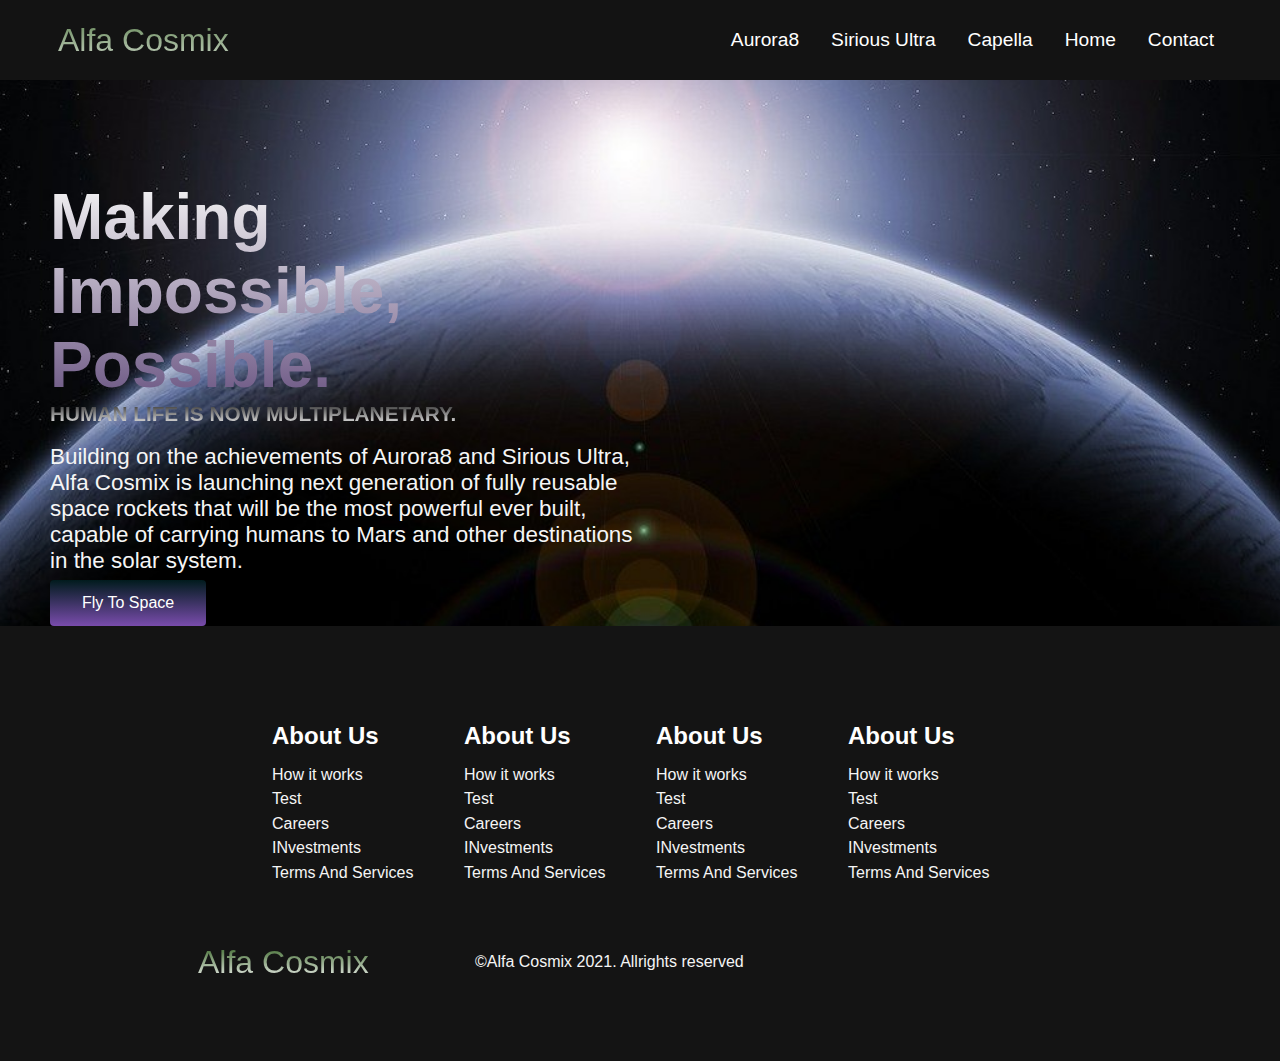
==== aurora8.html @ 362b3335 "all new pages" ====
<!DOCTYPE html>
<html lang="en">
  <head>
    <meta charset="UTF-8" />

    <meta http-equiv="Content-Language" content="en" />
    <meta name="Alfa Cosmix" />
    <meta
      name="keywords"
      content="space,,aerospace,,mars,Aurora8,moon,rockets"
    />
    <meta
      name="description"
      content="Alfa Cosmix designs, manufactures and launches advanced rockets and spacecraft. The company was founded in 2021 to revolutionize space technology, with the ultimate goal of enabling people to live on other planets."
    />
    <meta property="og:locale" content="en_US" />
    <meta property="og:type" content="website" />
    <meta property="og:title" content="Alfa Cosmix" />
    <meta
      property="og:description"
      content="Alfa Cosmix designs, manufactures and launches advanced rockets and spacecraft."
    />
    <meta property="og:site_name" content="alfacosmix" />
    <meta
      property="og:image"
      content="https://www.alfacosmix.com/static/images/share.jpg"
    />
    <meta itemprop="name" content="Alfa Cosmix" />
    <meta
      itemprop="image"
      content="https://www.alfacosmix.com/static/images/share.jpg"
    />
    <meta property="og:url" content="http://www.alfacosmix.com" />
    <meta http-equiv="X-UA-Compatible" content="IE=edge" />
    <meta name="viewport" content="width=device-width, initial-scale=1.0" />
    <title>Alfa Cosmix</title>
    <link rel="stylesheet" href="style.css" />
    <link
      rel="stylesheet"
      href="https://use.fontawesome.com/releases/v5.15.4/css/all.css"
      integrity="sha384-DyZ88mC6Up2uqS4h/KRgHuoeGwBcD4Ng9SiP4dIRy0EXTlnuz47vAwmeGwVChigm"
      crossorigin="anonymous"
    />
    <link rel="preconnect" href="https://fonts.googleapis.com" />
    <link rel="preconnect" href="https://fonts.gstatic.com" crossorigin />
  </head>
  <body>
    <!--Navbar section-->
    <nav class="navbar">
      <div class="navbar_container">
        <a href="/index.html" id="navbar_logo" alt="Logo">
          <i class="fab fa-galactic-senate"></i>
          Alfa Cosmix</a
        >
        <div class="navbar_toggle" id="mobile-menu">
          <span class="bar"></span>
          <span class="bar"></span>
          <span class="bar"></span>
        </div>

        <ul class="navbar_menu" id="navbar_menu">
          <!--JS Part-->
          <!-- <li class="navbar_btn">
        <a href="" class="button">Sign Up</a>
      </li> -->
        </ul>
      </div>
    </nav>
    <!--Hero Section-->

    <div class="main">
      <div class="main_container">
        <div class="main_content">
          <h1>Making Impossible, Possible.</h1>
          <h2>HUMAN LIFE IS NOW MULTIPLANETARY.</h2>
          <p>
            Building on the achievements of Aurora8 and Sirious Ultra, Alfa
            Cosmix is launching next generation of fully reusable space rockets
            that will be the most powerful ever built, capable of carrying
            humans to Mars and other destinations in the solar system.
          </p>
          <button class="main_btn"><a href="/">Fly To Space</a></button>
        </div>
      </div>
    </div>

  
    <!--Footer Section-->
    <div class="footer_container">
      <div class="footer_links">
        <div class="footer_link-wrapper">
          <div class="footer_link-items">
            <h2>About Us</h2>
            <a href="/">How it works</a>
            <a href="/">Test</a>
            <a href="/">Careers</a>
            <a href="/">INvestments</a>
            <a href="/">Terms And Services</a>
          </div>
          <div class="footer_link-items">
            <h2>About Us</h2>
            <a href="/">How it works</a>
            <a href="/">Test</a>
            <a href="/">Careers</a>
            <a href="/">INvestments</a>
            <a href="/">Terms And Services</a>
          </div>
        </div>
        <div class="footer_link-wrapper">
          <div class="footer_link-items">
            <h2>About Us</h2>
            <a href="/">How it works</a>
            <a href="/">Test</a>
            <a href="/">Careers</a>
            <a href="/">INvestments</a>
            <a href="/">Terms And Services</a>
          </div>
          <div class="footer_link-items">
            <h2>About Us</h2>
            <a href="/">How it works</a>
            <a href="/">Test</a>
            <a href="/">Careers</a>
            <a href="/">INvestments</a>
            <a href="/">Terms And Services</a>
          </div>
        </div>
      </div>
      <div class="social_media">
        <div class="social_media-wrap">
          <div class="footer_logo">
            <a href="/" id="footer_logo"
              ><i class="fab fa-galactic-senate"></i>Alfa Cosmix</a
            >
          </div>
          <p class="website_rights">
            &copy;Alfa Cosmix 2021. Allrights reserved
          </p>
          <div class="social_icons">
            <a href="" class="social_icon-link" target="_blank">
              <i class="fab fa-facebook"></i>
            </a>
            <a href="" class="social_icon-link" target="_blank">
              <i class="fab fa-instagram"></i>
            </a>
            <a href="" class="social_icon-link" target="_blank">
              <i class="fab fa-twitter"></i>
            </a>
            <a href="" class="social_icon-link" target="_blank">
              <i class="fab fa-linkedin"></i>
            </a>
            <a href="" class="social_icon-link" target="_blank">
              <i class="fab fa-youtube"></i>
            </a>
          </div>
        </div>
      </div>
    </div>

    <script src="main.js"></script>
  </body>
</html>
---- style.css ----
* {
  box-sizing: border-box;
  margin: 0;
  padding: 0;
  font-family: 'M PLUS 1 Code', sans-serif;
  
}

.navbar {
  background: #131313;
  height: 80px;
  display: flex;
  justify-content: center;
  align-items: center;
  font-size: 1.2rem;
  position: sticky;
  top: 0;
  z-index: 999;
}

.navbar_container {
  display: flex;
  justify-content: space-between;
  height: 80px;
  z-index: 1;
  width: 100%;
  max-width: 1300px;
  
  margin: 0 auto;
  padding: 0 50px;
}
#navbar_logo {
  background-color: #ff4599;
  background-image: linear-gradient(to top, whitesmoke 0%, #356323 100%);
  background-size: 100%;
  -webkit-background-clip: text;
  -moz-background-clip: text;
  -moz-text-fill-color: transparent;
  -webkit-text-fill-color: transparent;
  display: flex;
  align-items: center;
  cursor: pointer;
  text-decoration: none;
  font-size: 2rem;
}

.fa-galactic-senate {
  margin-right: 0.5rem;
}
.navbar_menu {
  display: flex;
  align-items: center;
  list-style: none;
  text-align: center;
}
.navbar_item {
  height: 80px;
}
.navbar_item:nth-child(3){
  margin-right:8rem;
}
.navbar_item:nth-child(2){

}
.navbar_links {
  color: #ffffff;
  display: flex;
  align-items: center;
  justify-content: center;
  text-decoration: none;
  padding: 0 1rem;
  height: 100%;
}
.navbar_btn {
  display: flex;
  justify-content: center;
  align-items: center;
  padding: 0 1rem;
  width: 100%;
}
.button {
  display: flex;
  justify-content: center;
  align-items: center;
  text-decoration: none;
  padding: 10px 20px;
  height: 100%;
  border: none;
  outline: none;
  border-radius: 4px;
  background: #292626;
  color: whitesmoke;
}

.button:hover {
  background: #bbbdae;
  transition: all 0.6 ease-in-out;
}

.navbar_links:hover {
  color: #8a4fa5;
 
  stroke-dashoffset: 0;
	transition-timing-function: cubic-bezier(0.8, 1, 0.7, 1);
	transition-duration: 0.3s;

  
}
@media screen and (max-width: 960px) {
  .navbar_container {
    display: flex;
    justify-content: space-between;
    height: 80px;
    z-index: 1;
    width: 100%;
    max-width: 1300px;
    padding: 0;
  }
  .navbar_menu {
    display: grid;
    grid-template-columns: auto;
    margin: 0;
    width: 100%;
    position: absolute;
    top: -100px;
    opacity: 0;
    transition: all 0.5s ease;
    height: 70vh;
    z-index: -1;
    background: #131313;
  }
  .navbar_menu.active {
    background: #131313;
    top: 100%;
    opacity: 1;
    transition: all 0.5s ease;
    z-index: 99;
    height: 70vh;
    font-size: 1.6rem;
  }

  #navbar_logo {
    padding-left: 25px;
  }
  .navbar_toggle .bar {
    width: 25px;
    height: 3px;
    margin: 5px auto;
    transition: all 0.3 ease-in-out;
    background: #fff;
  }

  .navbar_item {
    width: 100%;
  }
  .navbar_links {
    text-align: center;
    padding: 2rem;
    width: 100%;
    display: table;
  }

  #mobile_menu {
    position: absolute;
    top: 20%;
    right: 5%;
    transform: translate(5%, 20%);
  }

  .navbar_btn {
    padding-bottom: 2rem;
  }
  .button {
    display: flex;
    justify-content: center;
    align-items: center;
    width: 80%;
    height: 80px;
    margin: 0;
  }

  .navbar_toggle .bar {
    display: block;
    cursor: pointer;
  }

  /*burger nav animation */

  #mobile-menu.is-active .bar:nth-child(2) {
    opacity: 0;
  }
  #mobile-menu.is-active .bar:nth-child(1) {
    transform: translateY(8px) rotate(45deg);
  }
  #mobile-menu.is-active .bar:nth-child(3) {
    transform: translateY(-8px) rotate(-45deg);
  }
}

/*Hero organisation*/

.main
{
  background-image: url(images/planet.jpg);
  /* transform: translate3d(-10.87px, -2.8157px, 0px); */
  width: 100%;
  background-position: center;
  background-size: cover;
  background-repeat: no-repeat;
  background-attachment: fixed;



}
.main_container{
  display: grid;
  grid-template-columns: 1fr 1fr;
  align-items: center;
  justify-self: center;
  margin: 0 auto;
  
 
  z-index: 1;
  width: 100%;
  max-width: 1300px;
  padding: 0 50px;

}.main_content h1{
  margin-top: 100px;
}

.main_content h1,.main_content h2{
  font-size: 4rem;
  background-color: #e2ddcd;
  background-image:linear-gradient(to top,#6b5683 0%,whitesmoke 100%) ;
  background-size: 100%;
  -webkit-background-clip: text;
  -moz-background-clip: text;
  -webkit-text-fill-color: transparent;
  -moz-text-fill-color:transparent;
}
.main_content h2{
  background-image:linear-gradient(to top,whitesmoke 0%,#232323 100%) ;
  font-size: 1.3rem;
}
.main_content p{
  margin-top: 1.1rem;
  font-size: 1.4rem;
  
  color: whitesmoke;
}
.main_btn{
  font-size: 1rem;
  background-image: linear-gradient(to top,rgb(121, 76, 172) 0%,#011b1d 100%);
  padding:14px 32px;
  border: none;
  border-radius: 4px;
  color:whitesmoke;
  margin-top: 0.4rem;
  cursor: pointer;
  position: relative;
  transition: all 0.4s;
  outline:none;

}
.main_btn a{
  position: relative;
  z-index: 2;
  color: #fff;
  text-decoration: none;

}
.main_btn:after{
  position: absolute;
  content: '';
  top:0;
  left:0;
  width: 0;
  height: 100%;
  background:#917eb4;
  transition: all 0.4s;
  border-radius:4px;

}

.main_btn:hover{
  color: white;
}
.main_btn:hover:after{
  width: 100%;

}




/*aurora,ultra,capella*/

.single_rocket{
  background:#141414;
  display: block;
  flex-direction: column;
  align-items: center;



}
.single_rocket h1{
  text-align: center;
  background-color: #2e1c3d;
  background-image: linear-gradient(to right,#fff 0%,#6b696d 100%);
  background-size: 100%;

  font-size: 4rem;
  -webkit-background-clip: text;
  -moz-background-clip: text;
  -webkit-text-fill-color: transparent;
  -moz-text-fill-color:transparent;

  text-shadow: 0 0 1px rgb(232, 205, 241);
}

.single_rocket_container{
 position: relative;
 height: 100%;
 margin: 0;
 padding: 0;
 text-align: center;
  justify-content: center;
  flex-wrap: wrap;

}


.background {
  visibility: inherit;
  opacity: 1;
  position: absolute;
  height: 100%;
  margin: 0;
  padding: 0;
  background-color: #000;
  background-position: center center;
  background-repeat: no-repeat;
  background-size: cover;
}
.section_inner{
  position: relative;
    height: 100%;
    max-width: 1400px;
    margin: 0 auto;
}

.single_rocket_card{
 
  height: 525px;
  width:100%;
  border-radius: 4px;
  background-image:linear-gradient(to
  bottom,rgba(0,0,0,0) 0%,rgba(17,27,17,0.6) 100%),url('/images/mars-g09b1c4363_1920.jpg') ;
  background-size: cover;
  position: relative;
  color:white;

}
.single_rocket_card:nth-child(2){
  background-image:linear-gradient(to
  bottom,rgba(0,0,0,0) 0%,rgba(17,27,17,0.6) 100%),url('/images/moon-ga2c337db3_1920.jpg') ;
}

.single_rocket_card:nth-child(3){
  background-image:linear-gradient(to
  bottom,rgba(0,0,0,0) 0%,rgba(17,27,17,0.6) 100%),url('/images/corridor-g80acf60a2_1920.jpg') ;
}


.single_rocket h2{
  position: absolute;
  top:340px;
  left:30px;
  font-size: 2rem;

}
.single_rocket_card p{
  position: absolute;
  top:400px;
  left:30px;
  

}
.single_rocket_card button{
  color:whitesmoke;
  padding:10px 20px;
  border:none;
  outline:none;
  border-radius: 4px;
  background:#232323;
  position: absolute;
  top:440px;
  left:30px;
  font-size: 1rem;
  cursor: pointer;
  transition: transform .6s cubic-bezier(.19,1,.22,1),-webkit-transform .6s cubic-bezier(.19,1,.22,1);
}



.single_rocket_card button:hover{
  background: #bbbdae;
  transition: all 0.6 ease;
}

@media  screen and(max-width:960px) {
  
.single_rocket{
  height: 1600px;
  }

  .single_rocket h1{
    font-size: 1.5rem;
    margin-top: 12rem;

  }

}

@media  screen and(max-width:480px) {
  
.single_rocket{
  height: 1300px;
  }

.single_rocket h1{
    font-size: 2rem;
  text-align: center;
    
  }
  .single_rocket_card{
    width: 100%;
  }

}

/*mobile responsive*/
@media screen and(max-width:960px){
  .main_content h1{
    margin-top: 25px !important;
  }
}

@media screen and(max-width:768px) {
  .main_container{
    display: grid;
    grid-template-columns: auto;
    align-items: center;
    justify-self: center;
    width: 100%;
    margin: 0 auto;
    

  }
  .main_content{
    text-align: center;
    margin-bottom: 4rem;

  }
  .main_content h1{
    font-size: 2.5rem;
    
    margin-top: 25px;
  }

  .main_content h2{
    font-size: 3rem;

  }
  .main_content p{
    margin-top: 1rem;
    font-size: 1.5rem;
  }


}

@media screen and(max-width:480px) {
  .main_content h1{
    font-size: 2rem;
    margin-top: 2rem;
  }

  .main_content h2{
    font-size: 2rem;

  }
  .main_content p{
    margin-top: 1rem;
    font-size: 1.5rem;
  }

  .main_btn{
    padding:12px 36px;
    margin: 2.5rem 0;
  }
}

/*SEction rockets*/

.rockets{
  background:#141414;
  display: flex;
  flex-direction: column;
  align-items: center;



}
.rockets h1{
  text-align: center;
  background-color: #2e1c3d;
  background-image: linear-gradient(to right,#fff 0%,#6b696d 100%);
  background-size: 100%;
  margin-bottom: 3rem;
  font-size: 4rem;
  -webkit-background-clip: text;
  -moz-background-clip: text;
  -webkit-text-fill-color: transparent;
  -moz-text-fill-color:transparent;

  text-shadow: 0 0 1px rgb(244, 241, 245);
}

.rockets_container{
  display: flex;
  justify-content: center;
  flex-wrap: wrap;

}

.rockets_card{
  margin:1rem;
  height: 500px;
  width:400px;
  border-radius: 4px;
  background-image:linear-gradient(to
  bottom,rgba(0,0,0,0) 0%,rgba(17,27,17,0.6) 100%),url('/images/rocket_1.jpg') ;
  background-size: cover;
  position: relative;
  color:white;

}
.rockets_card:nth-child(2){
  background-image:linear-gradient(to
  bottom,rgba(0,0,0,0) 0%,rgba(17,27,17,0.6) 100%),url('/images/rocket_2.jpg') ;
}

.rockets_card:nth-child(3){
  background-image:linear-gradient(to
  bottom,rgba(0,0,0,0) 0%,rgba(17,27,17,0.6) 100%),url('/images/rocket_3.jpg') ;
}


.rockets h2{
  position: absolute;
  top:340px;
  left:30px;
  font-size: 2rem;

}
.rockets_card p{
  position: absolute;
  top:400px;
  left:30px;
  

}
.rockets_card button{
  color:whitesmoke;
  padding:10px 20px;
  border:none;
  outline:none;
  border-radius: 4px;
  background:#232323;
  position: absolute;
  top:440px;
  left:30px;
  font-size: 1rem;
  cursor: pointer;
  transition: transform .6s cubic-bezier(.19,1,.22,1),-webkit-transform .6s cubic-bezier(.19,1,.22,1);
}

.rockets_card:hover{
  transform:scale(1.075);
  transition:0.3s ease-in;
  cursor: pointer;
}
.rockets_card button:hover{
  background: #bbbdae;
  transition: all 0.6 ease;
}

@media  screen and(max-width:960px) {
  
.rockets{
  height: 1600px;
  }

  .rockets h1{
    font-size: 1.5rem;
    margin-top: 12rem;

  }

}

@media  screen and(max-width:480px) {
  
.rockets{
  height: 1300px;
  }

.rockets h1{
    font-size: 2rem;
  text-align: center;
    
  }
  .rockets_card{
    width: 300px;
  }

}
/*footer*/

.footer_container{
  background-color: #141414;
  padding:5rem 0;
  display: flex;
  flex-direction: column;
  justify-content: center;
  align-items: center;

}
#footer_logo{
  
  background-color: #fff;
  background-image: linear-gradient(to top, whitesmoke 0%, #356323 100%);
  background-size: 100%;
  -webkit-background-clip: text;
  -moz-background-clip: text;
  -moz-text-fill-color: transparent;
  -webkit-text-fill-color: transparent;
  display: flex;
  align-items: center;
  cursor: pointer;
  text-decoration: none;
  font-size: 2rem;
}
.footer_links{
  width: 100%;
  max-width: 1000px;
  display: flex;
  justify-content: center;

}

.footer_link-wrapper{
  display: flex;
}

.footer_link-items{
  display: flex;
  flex-direction: column;
  align-items: flex-start;
  margin: 16px;
  text-align: left;
  width: 160px;
  box-sizing: border-box;

}

.footer_link-items h2{
margin-bottom: 16px;

}
.footer_link-items>h2{
  color: #fff;
}

.footer_link-items a{
  color: whitesmoke;
  text-decoration: none;
  margin-bottom: 0.4rem;

}
.footer_link-items a:hover{
  color: #393a36;
  transition: 0.4s ease-out;
}
/*Social icons*/
 .social_icon-link{
   color: white;
   font-size: 24px;

 }
 .social_media{
   max-width:1000px;
   width:100%;

 }
 .social_media-wrap{
   display: flex;
   justify-content: space-between;
   align-items: center;
   width: 90%;
   max-width: 1000px;
   margin:40px auto 0 auto;
 }
 .social_icons{
   display: flex;
   justify-content: space-between;
   align-items: center;
   width: 240px;
 }

 .social_logo{
   color: #fff;
   justify-self: flex-start;
   margin-left: 20px;
   cursor: pointer;
   text-decoration: none;
   font-size: 2rem;
   display: flex;
   align-items: center;
   margin-bottom: 16px;
 }
.website_rights{
  color: whitesmoke;
}
@media  screen and (max-width:820px) {
  .footer_links{
    padding-top: 2rem;

  }
  #footer_logo{
    margin-bottom: 2rem;
  }
  .website_rights{
    margin-bottom: 2rem;
  }
  .footer_link-wrapper{
    flex-direction: column;

  }
  .socal_media-wrap{
    flex-direction: column;

  }
}

@media screen and (max-width:480px) {
  .footer_link-items{
    margin:0;
    padding: 10px;
    width: 100%;
    
  }
}


/*author page*/

.profile{
  box-sizing: border-box;
  display: flex !important;
  margin:0;
  padding: 0;
  justify-content: center;
  align-items: center;
 
}
body {

  background: #141414;
}
.box{
 
  justify-content:center;
  align-items: center;
  flex-wrap: wrap;
  position: relative;
  width: 300px;
  height: 300px;
  min-height: 57vh;
  display: flex;
  align-items: center;
  margin: 40px;
  margin-top: 3rem;
  background: #141414;
  transition: 0.5s;

}
.box:hover{
  height: 400px;
}
.box .imgBx{
  position: absolute;
  top: 0;
  left: 0;
  width: 100%;
  height: 100%;
  padding: 10px;
  box-sizing: border-box;
}
.box .imgBx img{
  max-width: 100%;
  opacity: 0.3;
  transition: 0.5s;
}
.box:hover .imgBx img{
  opacity: 1;
}
.box:before{
  content: '';
  position: absolute;
  top: -2px;
  left: -2px;
  right: -2px;
  bottom: -2px;
  background: whitesmoke;
  z-index: -1;
}
.box:after{
  content: '';
  position: absolute;
  top: -2px;
  left: -2px;
  right: -2px;
  bottom: -2px;
  background: whitesmoke;
  z-index: -2;
  filter: blur(40px);
}
.box::before,.box::after{
  background: linear-gradient(235deg,#94279e,#010615,#551672);
}
.box .content{
  position: absolute;
  bottom: 0;
  left: 10px;
  right: 10px;
  bottom: 10px;
  height: 90px;
  background: rgba(0,0, 0, 0.4);
  display: flex;
  justify-content: center;
  align-items: center;
  text-align: center;
  opacity: 0;
  transition: 0.5s;
}
.box:hover .content{
  opacity: 1;
  
}
.box .content h2{
  font-size: 20px;
  color: #fff;
  font-weight: 400;
  line-height: 20px;
  letter-spacing: 1px;

}
.box .content span{
  font-size: 14px;
  color: #fff;
  font-weight: 200;
  line-height: 20px;
  letter-spacing: 2px;
  
}
.info{
  display:inherit;
  opacity: 1;
  color: rgb(170, 155, 155);
  justify-content: center;
  align-items: center;
  width: 40%;

}
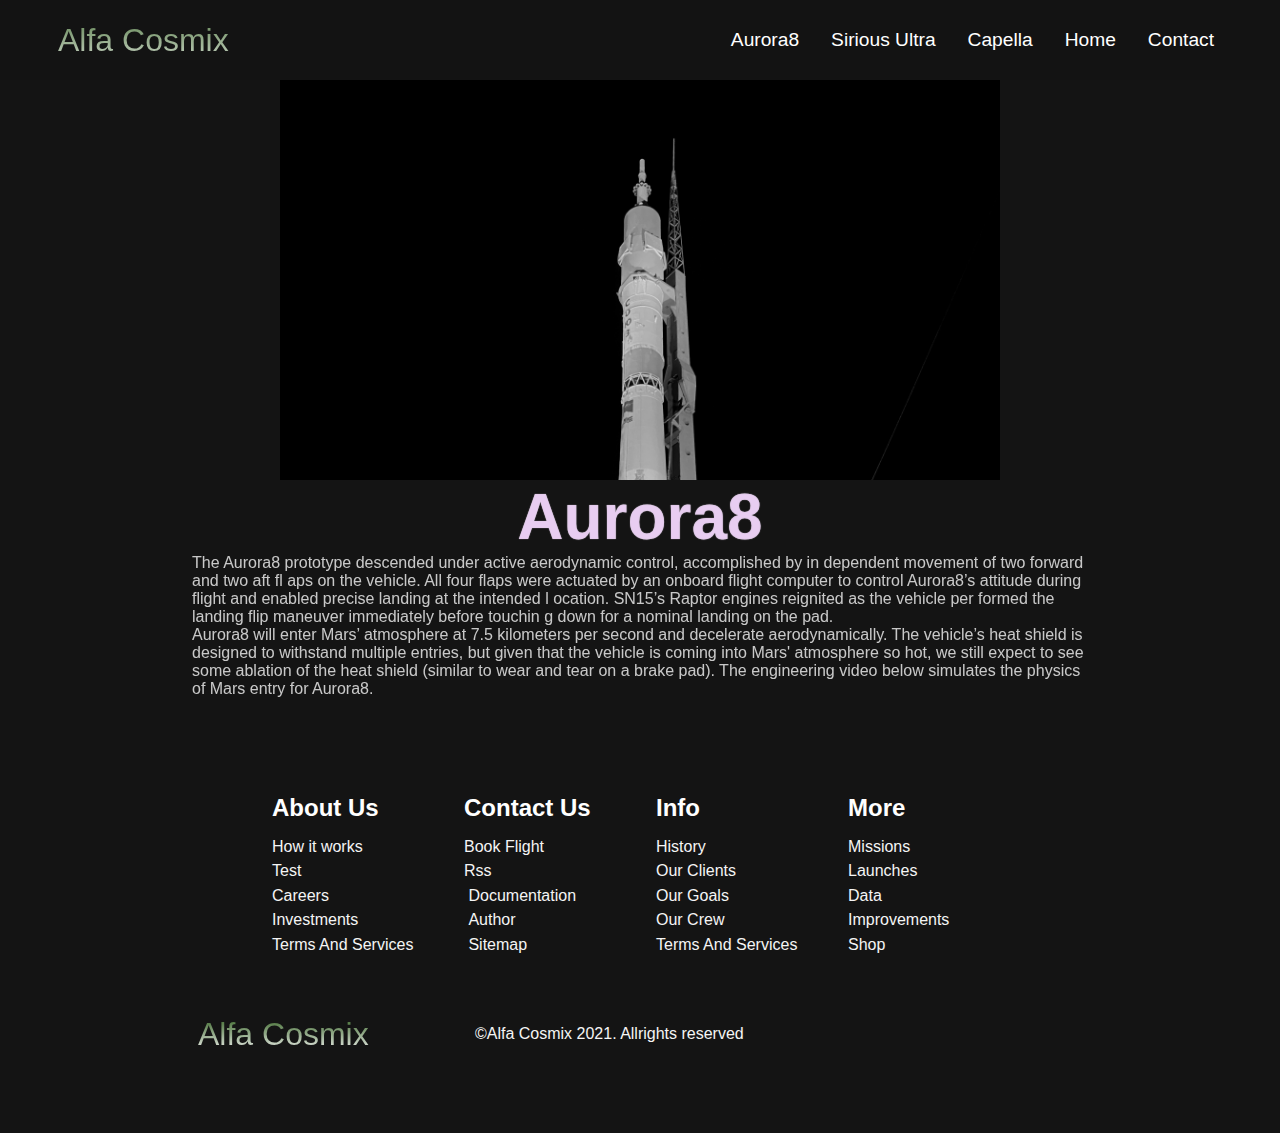
==== commit f3de113d: "updates on rockets" ====
--- a/aurora8.html
+++ b/aurora8.html
@@ -44,7 +44,7 @@
     <link rel="preconnect" href="https://fonts.googleapis.com" />
     <link rel="preconnect" href="https://fonts.gstatic.com" crossorigin />
   </head>
-  <body>
+  <body id="scroll_body">
     <!--Navbar section-->
     <nav class="navbar">
       <div class="navbar_container">
@@ -66,23 +66,41 @@
         </ul>
       </div>
     </nav>
-    <!--Hero Section-->
+    <!--Rocket Section-->
+<div id="slider">
+  <ul class="slides">
+    <li class="slide"><img src="images/pexels-priscilla-7572705.jpg" alt="">
+    </li>
+    <li class="slide"><img src="images/pexels-spacex-586059.jpg" alt=""></li>
+    <li class="slide"><img src="images/space-walk-g16f2e7dac_1920.jpg" alt=""></li>
+    <li class="slide"><img src="images/international-space-station-gda0396261_1920.jpg" alt=""></li>
+    <li class="slide"><img src="images/pexels-priscilla-7572705.jpg" alt=""></li>
 
-    <div class="main">
-      <div class="main_container">
-        <div class="main_content">
-          <h1>Making Impossible, Possible.</h1>
-          <h2>HUMAN LIFE IS NOW MULTIPLANETARY.</h2>
-          <p>
-            Building on the achievements of Aurora8 and Sirious Ultra, Alfa
-            Cosmix is launching next generation of fully reusable space rockets
-            that will be the most powerful ever built, capable of carrying
-            humans to Mars and other destinations in the solar system.
-          </p>
-          <button class="main_btn"><a href="/">Fly To Space</a></button>
-        </div>
-      </div>
-    </div>
+  </ul>
+</div>
+<div class="single_rocket">
+  <h1>Aurora8</h1>
+<p>The Aurora8 prototype descended under 
+  active aerodynamic control, accomplished by in
+  dependent movement of two forward and two aft fl
+  aps on the vehicle. All four flaps were actuated by 
+  an onboard flight computer to control Aurora8’s attitude 
+  during flight and enabled precise landing at the intended l
+  ocation. SN15’s Raptor engines reignited as the vehicle per
+  formed the landing flip maneuver immediately before touchin
+  g down for a nominal landing on the pad.</p>
+<p>Aurora8 will enter Mars’ atmosphere at 7.5 
+  kilometers per second and decelerate aerodynamically.
+   The vehicle’s heat shield is designed to withstand multiple 
+   entries, but given that the vehicle is coming into Mars'
+    atmosphere so hot, we still expect to see some ablation 
+    
+    of the heat shield (similar to wear and tear on a brake 
+    pad). The engineering video below simulates the physics of
+     Mars entry for Aurora8.</p>
+</div>
+ 
+  
 
   
     <!--Footer Section-->
@@ -94,34 +112,36 @@
             <a href="/">How it works</a>
             <a href="/">Test</a>
             <a href="/">Careers</a>
-            <a href="/">INvestments</a>
+            <a href="/">Investments</a>
             <a href="/">Terms And Services</a>
           </div>
-          <div class="footer_link-items">
-            <h2>About Us</h2>
-            <a href="/">How it works</a>
-            <a href="/">Test</a>
-            <a href="/">Careers</a>
-            <a href="/">INvestments</a>
-            <a href="/">Terms And Services</a>
+          <div class="footer_link-items" id="contact">
+            <h2>Contact Us</h2>
+            <a href="/">Book Flight</a>
+            <a href="/">Rss</a>
+            <a href="/docs.pdf"
+              ><i class="fas fa-file-pdf"></i>&nbsp;Documentation</a
+            >
+            <a href="/author.html"><i class="far fa-user"></i>&nbsp;Author</a>
+            <a href="/"><i class="fas fa-sitemap"></i>&nbsp;Sitemap</a>
           </div>
         </div>
         <div class="footer_link-wrapper">
           <div class="footer_link-items">
-            <h2>About Us</h2>
-            <a href="/">How it works</a>
-            <a href="/">Test</a>
-            <a href="/">Careers</a>
-            <a href="/">INvestments</a>
+            <h2>Info</h2>
+            <a href="/">History</a>
+            <a href="/">Our Clients</a>
+            <a href="/">Our Goals</a>
+            <a href="/">Our Crew</a>
             <a href="/">Terms And Services</a>
           </div>
           <div class="footer_link-items">
-            <h2>About Us</h2>
-            <a href="/">How it works</a>
-            <a href="/">Test</a>
-            <a href="/">Careers</a>
-            <a href="/">INvestments</a>
-            <a href="/">Terms And Services</a>
+            <h2>More</h2>
+            <a href="/">Missions</a>
+            <a href="/">Launches</a>
+            <a href="/">Data</a>
+            <a href="/">Improvements</a>
+            <a href="/">Shop</a>
           </div>
         </div>
       </div>
@@ -155,7 +175,10 @@
         </div>
       </div>
     </div>
+    <!--JQuery-->
+    <script src="https://ajax.googleapis.com/ajax/libs/jquery/3.6.0/jquery.min.js"></script>
 
     <script src="main.js"></script>
+
   </body>
 </html>
--- a/style.css
+++ b/style.css
@@ -201,7 +201,7 @@
 
 .main
 {
-  background-image: url(images/planet.jpg);
+  background-image: url('images/planet.jpg');
   /* transform: translate3d(-10.87px, -2.8157px, 0px); */
   width: 100%;
   background-position: center;
@@ -357,7 +357,7 @@
   width:100%;
   border-radius: 4px;
   background-image:linear-gradient(to
-  bottom,rgba(0,0,0,0) 0%,rgba(17,27,17,0.6) 100%),url('/images/mars-g09b1c4363_1920.jpg') ;
+  bottom,rgba(0,0,0,0) 0%,rgba(17,27,17,0.6) 100%),url('images/mars-g09b1c4363_1920.jpg') ;
   background-size: cover;
   position: relative;
   color:white;
@@ -365,12 +365,12 @@
 }
 .single_rocket_card:nth-child(2){
   background-image:linear-gradient(to
-  bottom,rgba(0,0,0,0) 0%,rgba(17,27,17,0.6) 100%),url('/images/moon-ga2c337db3_1920.jpg') ;
+  bottom,rgba(0,0,0,0) 0%,rgba(17,27,17,0.6) 100%),url('images/moon-ga2c337db3_1920.jpg') ;
 }
 
 .single_rocket_card:nth-child(3){
   background-image:linear-gradient(to
-  bottom,rgba(0,0,0,0) 0%,rgba(17,27,17,0.6) 100%),url('/images/corridor-g80acf60a2_1920.jpg') ;
+  bottom,rgba(0,0,0,0) 0%,rgba(17,27,17,0.6) 100%),url('images/corridor-g80acf60a2_1920.jpg') ;
 }
 
 
@@ -542,7 +542,7 @@
   width:400px;
   border-radius: 4px;
   background-image:linear-gradient(to
-  bottom,rgba(0,0,0,0) 0%,rgba(17,27,17,0.6) 100%),url('/images/rocket_1.jpg') ;
+  bottom,rgba(0,0,0,0) 0%,rgba(17,27,17,0.6) 100%),url('images/rocket_1.jpg') ;
   background-size: cover;
   position: relative;
   color:white;
@@ -550,12 +550,12 @@
 }
 .rockets_card:nth-child(2){
   background-image:linear-gradient(to
-  bottom,rgba(0,0,0,0) 0%,rgba(17,27,17,0.6) 100%),url('/images/rocket_2.jpg') ;
+  bottom,rgba(0,0,0,0) 0%,rgba(17,27,17,0.6) 100%),url('images/rocket_2.jpg') ;
 }
 
 .rockets_card:nth-child(3){
   background-image:linear-gradient(to
-  bottom,rgba(0,0,0,0) 0%,rgba(17,27,17,0.6) 100%),url('/images/rocket_3.jpg') ;
+  bottom,rgba(0,0,0,0) 0%,rgba(17,27,17,0.6) 100%),url('images/rocket_3.jpg') ;
 }
 
 
@@ -628,6 +628,7 @@
   }
 
 }
+
 /*footer*/
 
 .footer_container{
@@ -720,7 +721,13 @@
    align-items: center;
    width: 240px;
  }
-
+ .social_icons a:hover{
+   transform: translateY(-10px);
+ }
+.fab:hover{
+  color: #572d74;
+  
+}
  .social_logo{
    color: #fff;
    justify-self: flex-start;
@@ -885,4 +892,177 @@
   align-items: center;
   width: 40%;
 
-}+}
+
+/*form */
+#bookingForm{
+  width: 500px;
+  margin: auto;
+  margin-top: 30vh;
+}
+#ddlDateDiv{
+  display:-webkit-box;
+  display: -ms-flexbox;
+  display: flex;
+}
+.ddlDate{
+  width: 100px;
+  margin-right: 5px;
+}
+
+#mainContact
+{
+ padding-top: 120px;
+ padding-bottom: 150px;
+}
+#mainContact .container
+{
+ display:-webkit-box;
+ display :-ms-flexbox;
+ display: flex;
+-webkit-box-pack: space-evenly;
+-ms-flex-pack: space-evenly;
+ justify-content: space-evenly;
+}
+
+#contactLeft
+{
+ width: 45%;
+}
+#contactLeft p
+{
+ margin-bottom: 10px;
+}
+#contactRight
+{
+ width: 45%;
+}
+#contactRight .heading
+{
+
+ margin-bottom: 20px;
+}
+#contactForm {
+ width: 70%;
+ margin: 0 auto;
+}
+#contactForm form {
+ text-align: center;
+}
+.form-group {
+  display: -webkit-box;
+  display: -ms-flexbox;
+  display: flex;
+  -webkit-box-orient: vertical;
+  -webkit-box-direction: normal;
+  -ms-flex-direction: column;
+  flex-direction: column;
+  margin-bottom: 10px;
+  text-align: left;
+ }
+ .form-group label {
+  margin-bottom: 3px;
+ }
+ #tbMessage {
+  resize: none;
+ }
+ input, textarea, select {
+  outline: none;
+ }
+ input[type=text], input[type=email], textarea, select {
+  border: 1px solid #363636;
+  padding: 5px;
+  border-radius: 5px;
+ }
+ #btnSubmitForm {
+  padding: 8px;
+  border: none;
+  background-color: #57aeb5;
+  color: #f7f7f7;
+  border-radius: 5px;
+  cursor: pointer;
+ }
+ .errorMessage {
+   color: #f00;
+   display: none;
+  }
+  .errorMessage ul li {
+   color: #f00;
+  }
+  .borderRed {
+    border-color: #f00 !important;
+   }
+   .borderBlue {
+    border-color: #57aeb5 !important;
+   }
+   #successModal {
+    position: fixed;
+    top: 0;
+    bottom: 0;
+    left: 0;
+    right: 0;
+    z-index: 20;
+    display: none;
+   }
+   #successModal .cover {
+    opacity: 0%;
+   }
+   #successContainer {
+    padding: 40px;
+    background-color: #f7f7f7;
+    position: absolute;
+    top: 50%;
+    left: 50%;
+    -webkit-transform: translateX(-50%) translateY(-50%);
+    transform: translateX(-50%) translateY(-50%);
+    border-radius: 20px;
+    text-align: center;
+    display: none;
+    z-index: 3;
+   }
+
+   /*slider rocket img*/
+   #slider{
+     
+     width: 720px;
+     height: 400px;
+     overflow: hidden;
+     margin: auto;
+   }
+   #slider .slides{
+     display: block;
+     width: 6000px;
+     height: 400px;
+     margin: 0;
+     padding: 0;
+   }
+   #slider .slide{
+     float: left;
+     list-style-type: none;
+     width: 720px;
+     height: 400px;
+   }
+   #slider img{
+     width: 100%;
+   }
+  
+   .single_rocket p{
+     color: whitesmoke;
+     opacity: 0.8;
+     width: 70%;
+    margin: auto;
+     
+   }
+   @media screen and (max-width: 960px) {   
+       #slider{
+       width:620px;
+
+     }
+     
+
+   }
+   @media screen and (max-width: 620px) {
+     #slider{
+       width: 80%;
+     }
+   }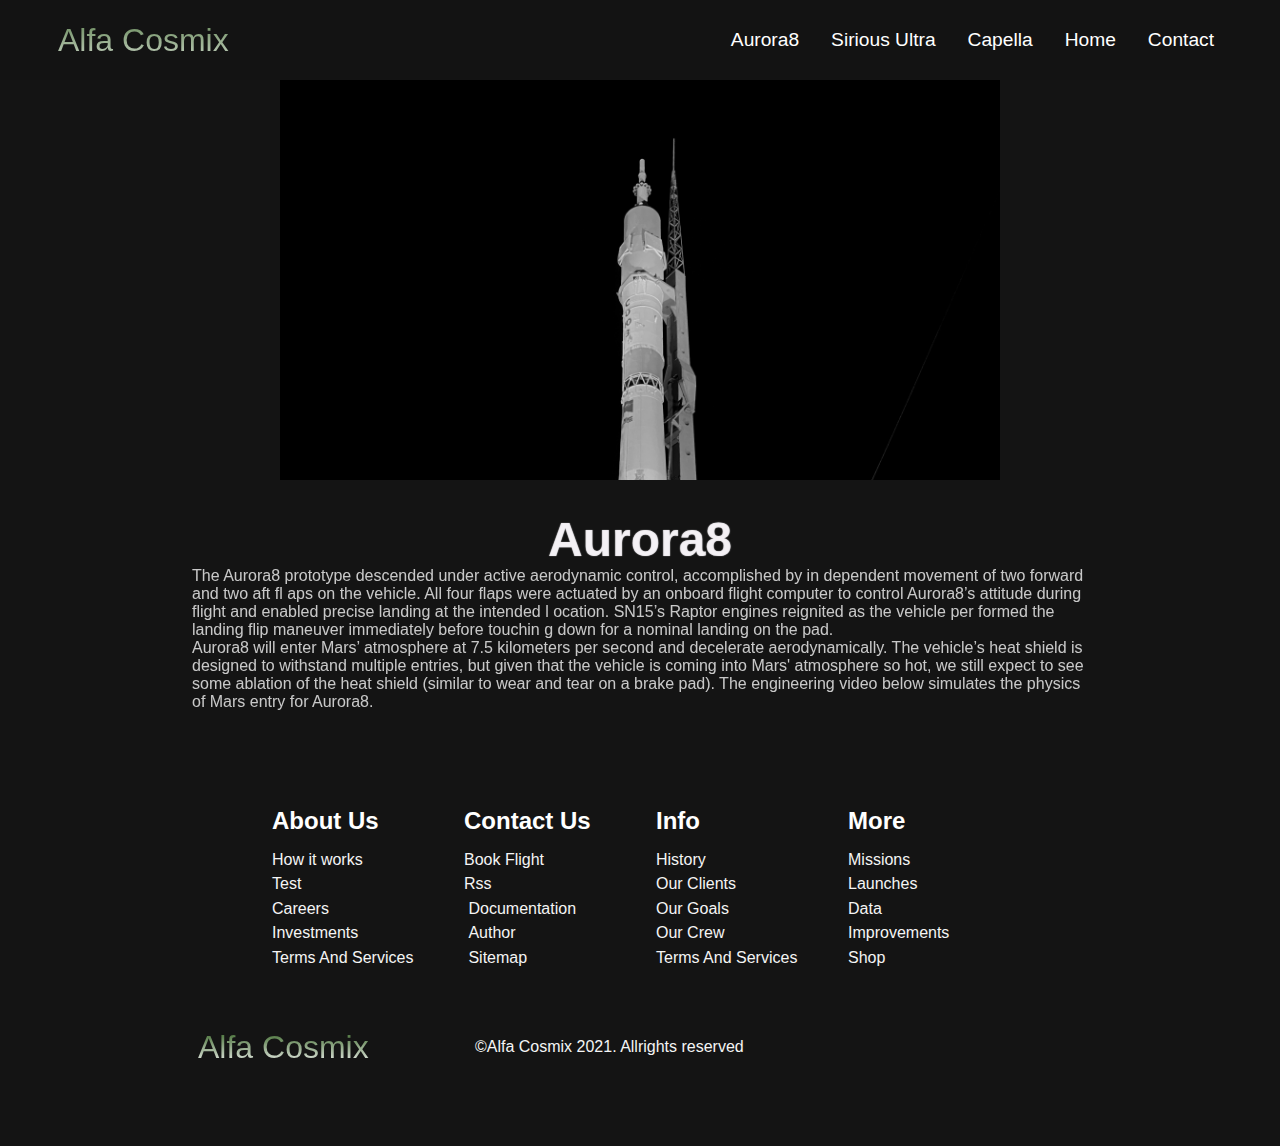
==== commit e849872e: "update" ====
--- a/aurora8.html
+++ b/aurora8.html
@@ -102,7 +102,6 @@
  
   
 
-  
     <!--Footer Section-->
     <div class="footer_container">
       <div class="footer_links">
@@ -117,13 +116,13 @@
           </div>
           <div class="footer_link-items" id="contact">
             <h2>Contact Us</h2>
-            <a href="/">Book Flight</a>
+            <a href="/contact.html">Book Flight</a>
             <a href="/">Rss</a>
             <a href="/docs.pdf"
               ><i class="fas fa-file-pdf"></i>&nbsp;Documentation</a
             >
             <a href="/author.html"><i class="far fa-user"></i>&nbsp;Author</a>
-            <a href="/"><i class="fas fa-sitemap"></i>&nbsp;Sitemap</a>
+            <a href="/sitemap.txt"><i class="fas fa-sitemap"></i>&nbsp;Sitemap</a>
           </div>
         </div>
         <div class="footer_link-wrapper">
@@ -156,29 +155,29 @@
             &copy;Alfa Cosmix 2021. Allrights reserved
           </p>
           <div class="social_icons">
-            <a href="" class="social_icon-link" target="_blank">
+            <a href="https://www.facebook.com/" class="social_icon-link" target="_blank">
               <i class="fab fa-facebook"></i>
             </a>
-            <a href="" class="social_icon-link" target="_blank">
+            <a href="https://www.instagram.com/" class="social_icon-link" target="_blank">
               <i class="fab fa-instagram"></i>
             </a>
-            <a href="" class="social_icon-link" target="_blank">
+            <a href="https://www.twitter.com/" class="social_icon-link" target="_blank">
               <i class="fab fa-twitter"></i>
             </a>
-            <a href="" class="social_icon-link" target="_blank">
+            <a href="https://www.linkedin.com/" class="social_icon-link" target="_blank">
               <i class="fab fa-linkedin"></i>
             </a>
-            <a href="" class="social_icon-link" target="_blank">
+            <a href="https://www.youtube.com/" class="social_icon-link" target="_blank">
               <i class="fab fa-youtube"></i>
             </a>
           </div>
         </div>
       </div>
     </div>
-    <!--JQuery-->
+
     <script src="https://ajax.googleapis.com/ajax/libs/jquery/3.6.0/jquery.min.js"></script>
 
-    <script src="main.js"></script>
+    <script  src="main.js" type="text/javascript"></script>
 
   </body>
 </html>
--- a/style.css
+++ b/style.css
@@ -310,14 +310,14 @@
   background-color: #2e1c3d;
   background-image: linear-gradient(to right,#fff 0%,#6b696d 100%);
   background-size: 100%;
-
-  font-size: 4rem;
+  margin-top: 2rem;
+  font-size: 3rem;
   -webkit-background-clip: text;
   -moz-background-clip: text;
   -webkit-text-fill-color: transparent;
   -moz-text-fill-color:transparent;
 
-  text-shadow: 0 0 1px rgb(232, 205, 241);
+  text-shadow: 0 0 1px rgb(244, 241, 245);
 }
 
 .single_rocket_container{
@@ -417,7 +417,7 @@
   }
 
   .single_rocket h1{
-    font-size: 1.5rem;
+    font-size: 2rem;
     margin-top: 12rem;
 
   }
@@ -431,9 +431,13 @@
   }
 
 .single_rocket h1{
+   
+
+    text-align: center;
+    
+  }
+  .single_rocket h1 {
     font-size: 2rem;
-  text-align: center;
-    
   }
   .single_rocket_card{
     width: 100%;
@@ -484,12 +488,12 @@
 
 @media screen and(max-width:480px) {
   .main_content h1{
-    font-size: 2rem;
-    margin-top: 2rem;
+    font-size: 1.5rem;
+    margin-top: 1.5rem;
   }
 
   .main_content h2{
-    font-size: 2rem;
+    font-size: 1.5rem;
 
   }
   .main_content p{
@@ -519,7 +523,7 @@
   background-color: #2e1c3d;
   background-image: linear-gradient(to right,#fff 0%,#6b696d 100%);
   background-size: 100%;
-  margin-bottom: 3rem;
+  margin-top: 2rem;
   font-size: 4rem;
   -webkit-background-clip: text;
   -moz-background-clip: text;
@@ -619,7 +623,7 @@
   }
 
 .rockets h1{
-    font-size: 2rem;
+    font-size: 1rem;
   text-align: center;
     
   }
@@ -899,6 +903,7 @@
   width: 500px;
   margin: auto;
   margin-top: 30vh;
+  color: whitesmoke;
 }
 #ddlDateDiv{
   display:-webkit-box;
@@ -1051,7 +1056,10 @@
      opacity: 0.8;
      width: 70%;
     margin: auto;
-     
+   
+   }
+   p.description{
+    width: auto;
    }
    @media screen and (max-width: 960px) {   
        #slider{
